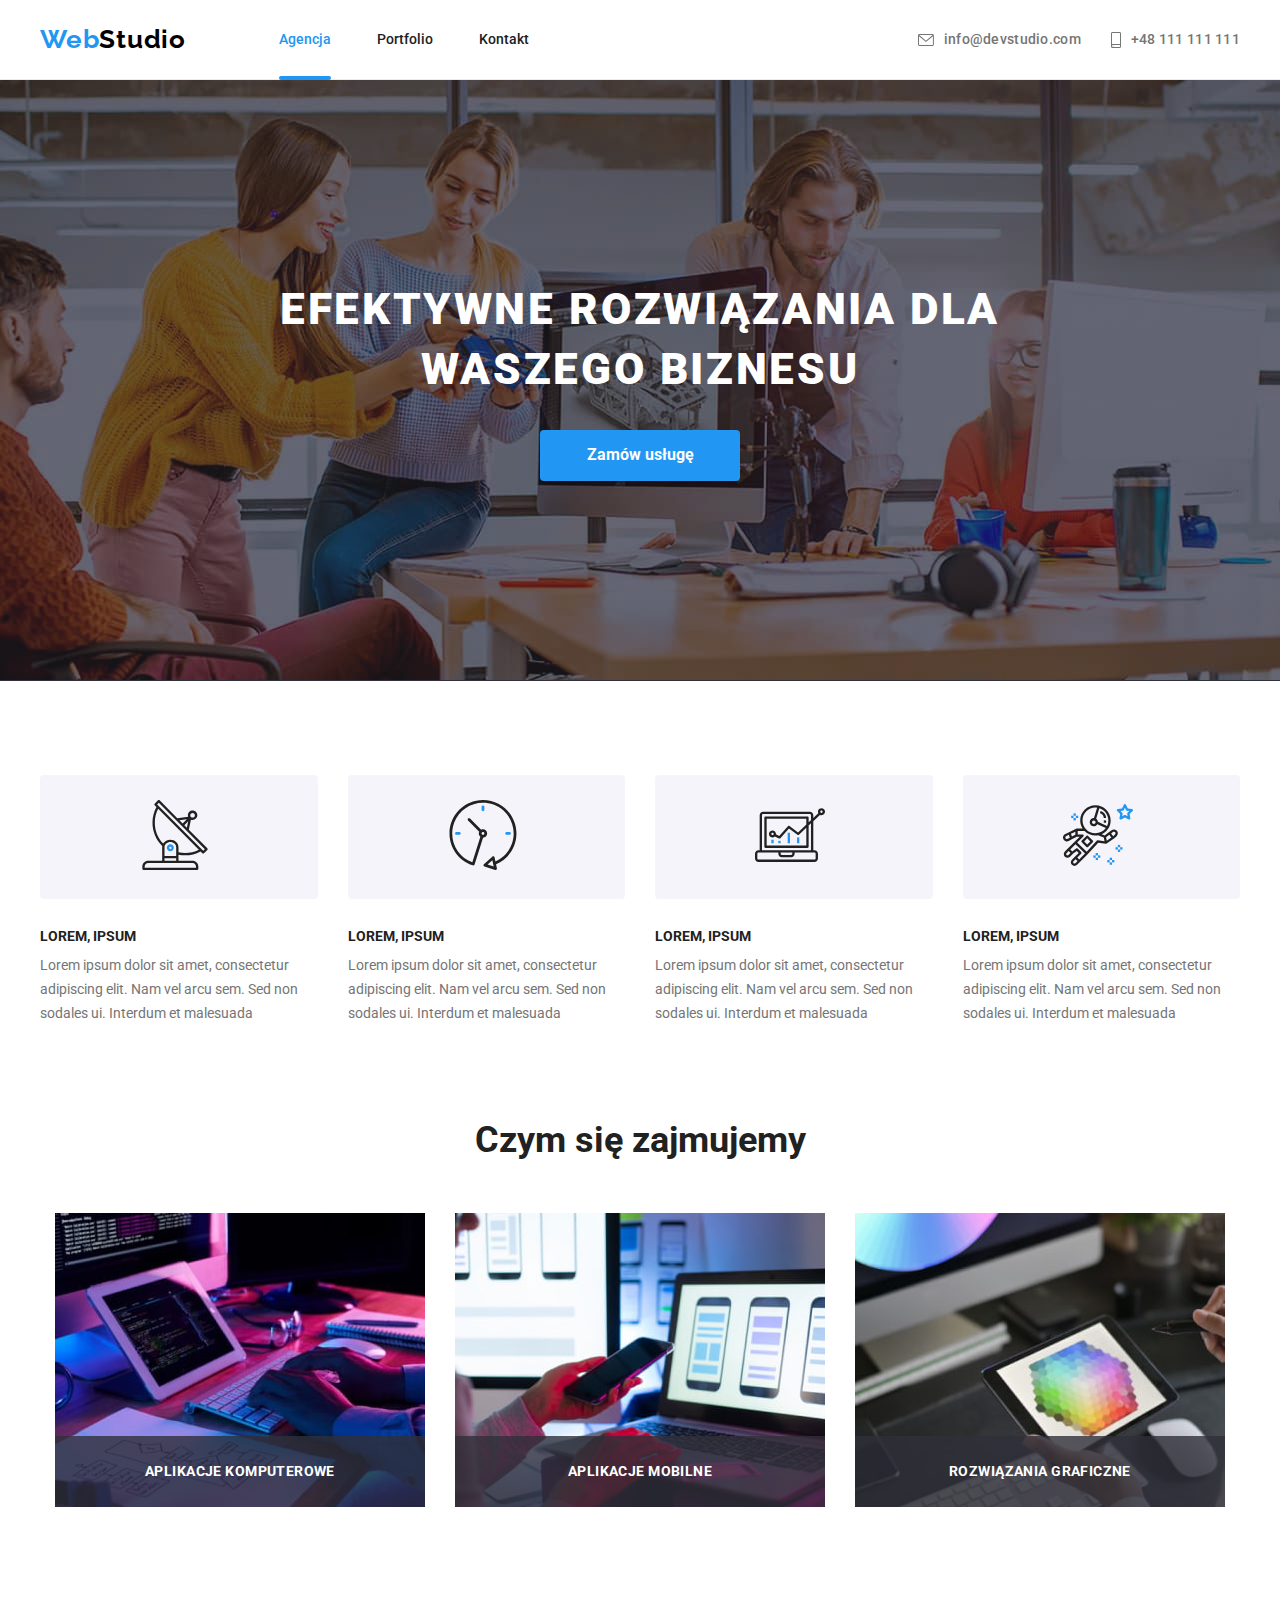
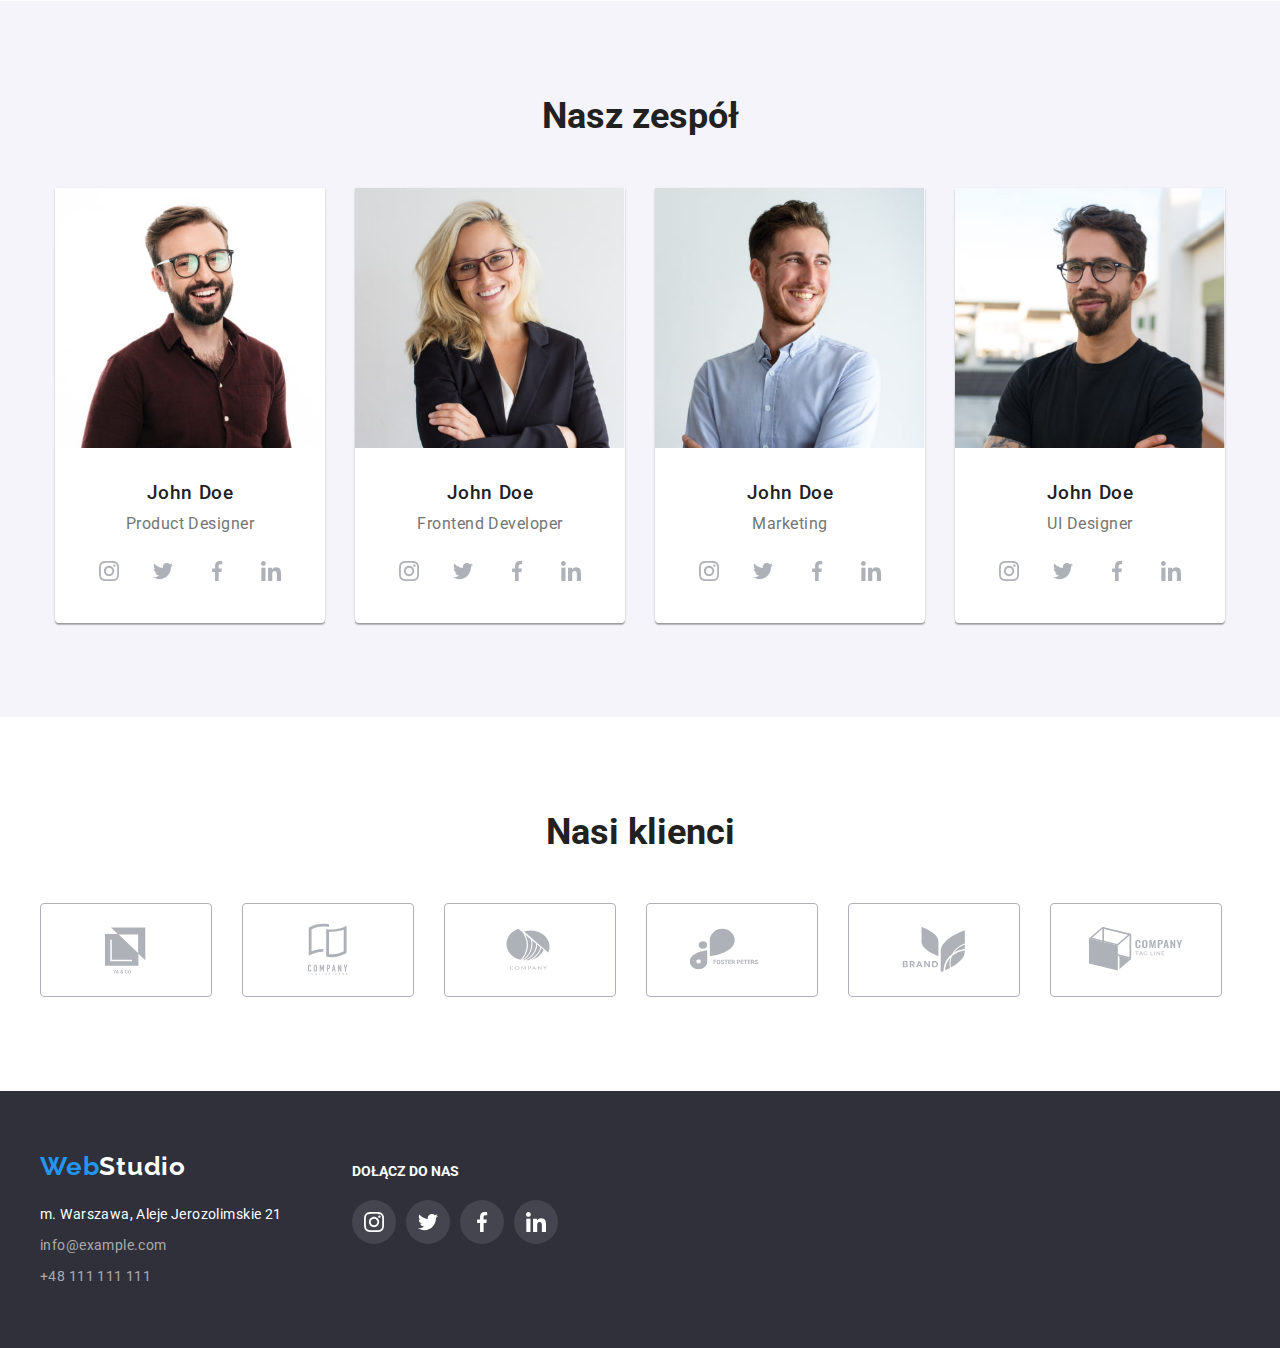
==== index.html @ 67d0ca94 "feat: init hw 6" ====
<!DOCTYPE html>
<html lang="pl">
  <head>
    <meta charset="UTF-8" />
    <meta http-equiv="X-UA-Compatible" content="IE=edge" />
    <meta name="viewport" content="width=device-width, initial-scale=1.0" />
    <title>WebStudio</title>
    <link
      rel="stylesheet"
      href="https://cdnjs.cloudflare.com/ajax/libs/modern-normalize/1.1.0/modern-normalize.min.css"
      integrity="sha512-wpPYUAdjBVSE4KJnH1VR1HeZfpl1ub8YT/NKx4PuQ5NmX2tKuGu6U/JRp5y+Y8XG2tV+wKQpNHVUX03MfMFn9Q=="
      crossorigin="anonymous"
      referrerpolicy="no-referrer"
    />
    <link rel="stylesheet" href="css/styles.css" />
  </head>
  <body>
    <header>
      <div class="container header">
        <nav>
          <a class="logo" href="index.html" title="Strona główna">
            <span class="logo-trademark-color">Web</span>Studio</a
          >
          <ul class="menu-list">
            <li class="menu-item">
              <a class="menu-link is-active" href="./index.html">Agencja</a>
            </li>
            <li class="menu-item"><a class="menu-link" href="./portfolio.html">Portfolio</a></li>
            <li class="menu-item"><a class="menu-link" href="#">Kontakt</a></li>
          </ul>
        </nav>
        <div class="contact-list">
          <a class="contact-link" href="mailto:info@devstudio.com">
            <svg width="16" height="12">
              <use href="./images/icons.svg#icon-envelope"></use>
            </svg>
            info@devstudio.com
          </a>
          <a class="contact-link" href="tel:+48111111111">
            <svg width="10" height="16">
              <use href="./images/icons.svg#icon-smartphone"></use>
            </svg>
            +48 111 111 111</a
          >
        </div>
      </div>
    </header>

    <main>
      <!-- HERO -->
      <section class="section hero">
        <div class="container">
          <h1 class="hero-title">Efektywne rozwiązania dla waszego biznesu</h1>
          <button type="button" class="btn hero-btn" data-modal-open>Zamów usługę</button>
        </div>
      </section>
      <!-- /HERO -->

      <!-- ADVANTAGES -->
      <section class="section advantages">
        <div class="container">
          <ul class="advantage-list">
            <li class="advantage-item">
              <div class="advantage-icon">
                <svg width="70" height="70">
                  <use href="./images/icons.svg#icon-antenna"></use>
                </svg>
              </div>
              <h3 class="advantage-title">Lorem, ipsum</h3>
              <p class="advantage-text">
                Lorem ipsum dolor sit amet, consectetur adipiscing elit. Nam vel arcu sem. Sed non
                sodales ui. Interdum et malesuada
              </p>
            </li>
            <li class="advantage-item">
              <div class="advantage-icon">
                <svg width="70" height="70">
                  <use href="./images/icons.svg#icon-clock"></use>
                </svg>
              </div>
              <h3 class="advantage-title">Lorem, ipsum</h3>
              <p class="advantage-text">
                Lorem ipsum dolor sit amet, consectetur adipiscing elit. Nam vel arcu sem. Sed non
                sodales ui. Interdum et malesuada
              </p>
            </li>
            <li class="advantage-item">
              <div class="advantage-icon">
                <svg width="70" height="70">
                  <use href="./images/icons.svg#icon-diagram"></use>
                </svg>
              </div>
              <h3 class="advantage-title">Lorem, ipsum</h3>
              <p class="advantage-text">
                Lorem ipsum dolor sit amet, consectetur adipiscing elit. Nam vel arcu sem. Sed non
                sodales ui. Interdum et malesuada
              </p>
            </li>
            <li class="advantage-item">
              <div class="advantage-icon">
                <svg width="70" height="70">
                  <use href="./images/icons.svg#icon-astronaut"></use>
                </svg>
              </div>
              <h3 class="advantage-title">Lorem, ipsum</h3>
              <p class="advantage-text">
                Lorem ipsum dolor sit amet, consectetur adipiscing elit. Nam vel arcu sem. Sed non
                sodales ui. Interdum et malesuada
              </p>
            </li>
          </ul>
        </div>
      </section>
      <!-- /ADVANTAGES -->

      <!-- WHAT WE DOING -->
      <section class="section offers">
        <div class="container">
          <div class="offer-content">
            <h2 class="head-caption">Czym się zajmujemy</h2>
            <ul class="offer-list">
              <li class="offer-item">
                <img
                  src="images/create_application.jpg"
                  width="370"
                  height="294"
                  alt="Tworzenie aplikacji - foto"
                  title="Tworzenie aplikacji"
                />
                <h3 class="offer-title">Aplikacje komputerowe</h3>
              </li>
              <li class="offer-item">
                <img
                  src="images/test_application.jpg"
                  width="370"
                  height="294"
                  alt="Testowanie aplikacji na telefonie - foto"
                  title="Testowanie aplikacji na telefonie"
                />
                <h3 class="offer-title">Aplikacje mobilne</h3>
              </li>
              <li class="offer-item">
                <img
                  src="images/graphic_design.jpg"
                  width="370"
                  height="294"
                  alt="Projektowanie grafiki - foto"
                  title="Projektowanie grafiki"
                />
                <h3 class="offer-title">Rozwiązania graficzne</h3>
              </li>
            </ul>
          </div>
        </div>
      </section>
      <!-- /WHAT WE DOING -->

      <!-- TEAM -->
      <section class="section team">
        <div class="container">
          <div class="team-content">
            <h2 class="head-caption">Nasz zespół</h2>
            <ul class="team-list">
              <li class="team-item">
                <figure>
                  <img src="images/product_designer.jpg" width="270" height="260" alt="John Doe" />
                  <figcaption>
                    <h3 class="team-description-header">John Doe</h3>
                    <p class="team-description-text">Product Designer</p>
                    <div class="team-description-links">
                      <a class="team-social-link" href="#" target="_blank">
                        <svg class="team-social-icon" width="20" height="20">
                          <use href="./images/icons.svg#icon-instagram"></use>
                        </svg>
                      </a>
                      <a class="team-social-link" href="#" target="_blank">
                        <svg class="team-social-icon" width="20" height="20">
                          <use href="./images/icons.svg#icon-twitter"></use>
                        </svg>
                      </a>
                      <a class="team-social-link" href="#" target="_blank">
                        <svg class="team-social-icon" width="20" height="20">
                          <use href="./images/icons.svg#icon-facebook"></use>
                        </svg>
                      </a>
                      <a class="team-social-link" href="#" target="_blank">
                        <svg class="team-social-icon" width="20" height="20">
                          <use href="./images/icons.svg#icon-linkedin"></use>
                        </svg>
                      </a>
                    </div>
                  </figcaption>
                </figure>
              </li>
              <li class="team-item">
                <figure>
                  <img
                    src="images/frontend_developer.jpg"
                    width="270"
                    height="260"
                    alt="John Doe"
                  />
                  <figcaption>
                    <h3 class="team-description-header">John Doe</h3>
                    <p class="team-description-text">Frontend Developer</p>
                    <div class="team-description-links">
                      <a class="team-social-link" href="#" target="_blank">
                        <svg class="team-social-icon" width="20" height="20">
                          <use href="./images/icons.svg#icon-instagram"></use>
                        </svg>
                      </a>
                      <a class="team-social-link" href="#" target="_blank">
                        <svg class="team-social-icon" width="20" height="20">
                          <use href="./images/icons.svg#icon-twitter"></use>
                        </svg>
                      </a>
                      <a class="team-social-link" href="#" target="_blank">
                        <svg class="team-social-icon" width="20" height="20">
                          <use href="./images/icons.svg#icon-facebook"></use>
                        </svg>
                      </a>
                      <a class="team-social-link" href="#" target="_blank">
                        <svg class="team-social-icon" width="20" height="20">
                          <use href="./images/icons.svg#icon-linkedin"></use>
                        </svg>
                      </a>
                    </div>
                  </figcaption>
                </figure>
              </li>
              <li class="team-item">
                <figure>
                  <img src="images/marketing.jpg" width="270" height="260" alt="John Doe" />
                  <figcaption>
                    <h3 class="team-description-header">John Doe</h3>
                    <p class="team-description-text">Marketing</p>
                    <div class="team-description-links">
                      <a class="team-social-link" href="#" target="_blank">
                        <svg class="team-social-icon" width="20" height="20">
                          <use href="./images/icons.svg#icon-instagram"></use>
                        </svg>
                      </a>
                      <a class="team-social-link" href="#" target="_blank">
                        <svg class="team-social-icon" width="20" height="20">
                          <use href="./images/icons.svg#icon-twitter"></use>
                        </svg>
                      </a>
                      <a class="team-social-link" href="#" target="_blank">
                        <svg class="team-social-icon" width="20" height="20">
                          <use href="./images/icons.svg#icon-facebook"></use>
                        </svg>
                      </a>
                      <a class="team-social-link" href="#" target="_blank">
                        <svg class="team-social-icon" width="20" height="20">
                          <use href="./images/icons.svg#icon-linkedin"></use>
                        </svg>
                      </a>
                    </div>
                  </figcaption>
                </figure>
              </li>
              <li class="team-item">
                <figure>
                  <img src="images/ui_designer.jpg" width="270" height="260" alt="John Doe" />
                  <figcaption>
                    <h3 class="team-description-header">John Doe</h3>
                    <p class="team-description-text">UI Designer</p>
                    <div class="team-description-links">
                      <a class="team-social-link" href="#" target="_blank">
                        <svg class="team-social-icon" width="20" height="20">
                          <use href="./images/icons.svg#icon-instagram"></use>
                        </svg>
                      </a>
                      <a class="team-social-link" href="#" target="_blank">
                        <svg class="team-social-icon" width="20" height="20">
                          <use href="./images/icons.svg#icon-twitter"></use>
                        </svg>
                      </a>
                      <a class="team-social-link" href="#" target="_blank">
                        <svg class="team-social-icon" width="20" height="20">
                          <use href="./images/icons.svg#icon-facebook"></use>
                        </svg>
                      </a>
                      <a class="team-social-link" href="#" target="_blank">
                        <svg class="team-social-icon" width="20" height="20">
                          <use href="./images/icons.svg#icon-linkedin"></use>
                        </svg>
                      </a>
                    </div>
                  </figcaption>
                </figure>
              </li>
            </ul>
          </div>
        </div>
      </section>
      <!-- /TEAM -->

      <!-- CLIENTS -->
      <section class="section clients">
        <div class="container">
          <h2 class="clients-title">Nasi klienci</h2>
          <div class="clients-list">
            <a class="client-link" href="#" target="_blank">
              <svg class="client-icon" width="106px" height="60px">
                <use href="./images/icons.svg#icon-Logo-1"></use>
              </svg>
            </a>
            <a class="client-link" href="#" target="_blank">
              <svg class="client-icon" width="106px" height="60px">
                <use href="./images/icons.svg#icon-Logo-2"></use>
              </svg>
            </a>
            <a class="client-link" href="#" target="_blank">
              <svg class="client-icon" width="106px" height="60px">
                <use href="./images/icons.svg#icon-Logo-3"></use>
              </svg>
            </a>
            <a class="client-link" href="#" target="_blank">
              <svg class="client-icon" width="106px" height="60px">
                <use href="./images/icons.svg#icon-Logo-4"></use>
              </svg>
            </a>
            <a class="client-link" href="#" target="_blank">
              <svg class="client-icon" width="106px" height="60px">
                <use href="./images/icons.svg#icon-Logo-5"></use>
              </svg>
            </a>
            <a class="client-link" href="#" target="_blank">
              <svg class="client-icon" width="106px" height="60px">
                <use href="./images/icons.svg#icon-Logo-6"></use>
              </svg>
            </a>
          </div>
        </div>
      </section>
      <!-- /CLIENTS -->
    </main>

    <footer class="footer">
      <div class="footer-content container">
        <div class="footer-address">
          <a class="logo" href="index.html" title="Strona główna">
            <span class="logo-trademark-color">Web</span>Studio</a
          >
          <address>
            <span class="address-item">m. Warszawa, Aleje Jerozolimskie 21</span>
            <a class="address-link" href="mailto:info@example.com">info@example.com</a>
            <a class="address-link" href="tel:+48111111111">+48 111 111 111</a>
          </address>
        </div>
        <div class="footer-social">
          <p class="footer-social-title">Dołącz do nas</p>
          <div class="footer-social-links">
            <a class="footer-social-link" href="#" target="_blank">
              <svg class="footer-social-icon" width="20px" height="20px">
                <use href="./images/icons.svg#icon-instagram"></use>
              </svg>
            </a>
            <a class="footer-social-link" href="#" target="_blank">
              <svg class="footer-social-icon" width="20px" height="20px">
                <use href="./images/icons.svg#icon-twitter"></use>
              </svg>
            </a>
            <a class="footer-social-link" href="#" target="_blank">
              <svg class="footer-social-icon" width="20px" height="20px">
                <use href="./images/icons.svg#icon-facebook"></use>
              </svg>
            </a>
            <a class="footer-social-link" href="#" target="_blank">
              <svg class="footer-social-icon" width="20px" height="20px">
                <use href="./images/icons.svg#icon-linkedin"></use>
              </svg>
            </a>
          </div>
        </div>
      </div>
    </footer>

    <div class="backdrop is-hidden" data-modal>
      <div class="modal">
        <button type="button" class="close-btn" data-modal-close>&times;</button>
      </div>
    </div>

    <script src="./js/modal.js"></script>
  </body>
</html>
---- css/styles.css ----
/* IMPORT FONTS */
@import url('https://fonts.googleapis.com/css2?family=Raleway:wght@700&family=Roboto:wght@400;500;700;900&display=swap');

/* BRAND COLORS */
:root {
    /* primary colors */
    --brand-color-black: #212121;
    --brand-color-grey: #757575;
    --brand-color-white: #fff;
    --brand-color-blue: #2196f3;
    --brand-color-lightgrey: #AFB1B8;
    /* primary background */
    --brand-background-light: #E5E5E5;
    --brand-background-dark: #2F303A;
    --brand-background-light-box : #F5F4FA;
    --brand-background-white: var(--brand-color-white);
    --brand-radius: 4px;
    --brand-function-cubic: cubic-bezier(0.4, 0, 0.2, 1);
}

* {
    margin: 0;
    padding: 0;
}

body {
    font-family: 'Roboto', sans-serif;
    color: var(--brand-color-black);
}

/* *************** repetitive pieces of code *************** */

.section {
    padding-top: 94px;
    padding-bottom: 94px;
}

.container {
    width: 100%;
    max-width: 1200px;
    margin: 0 auto;
    padding: 0 15px;
}

.btn {
    font-family: 'Roboto', sans-serif;
    border: none;
    border-radius: 4px;
    cursor: pointer;
    font-size: 16px;
}

.head-caption {
    font-size: 36px;
    line-height: 1.2;
    font-weight: 700;
    margin-bottom: 50px;
}

/* *************** COMMON *************** */

ul {
    list-style-type: none;
}

a {
    text-decoration: none;
}


header {
    border-bottom: 1px solid #ECECEC;
}

/* NAVIGATION in header */
.header {
    padding-top: 24px;
    padding-bottom: 24px;
    display: flex;
    justify-content: space-between;
    align-items: center;
}

nav {
    display: flex;
    align-items: center;
}

.menu-list {
    display: flex;
    align-items: center;
    gap: 46px;
}

.menu-item {
    font-size: 14px;
    font-weight: 500;
    line-height: 1.14;
}

.menu-link {
    color: var(--brand-color-black);
    display: flex;
    transition: color 250ms var(--brand-function-cubic);
}

.menu-link:is(:hover, :focus) {
    color: var(--brand-color-blue);
}

.is-active {
    position: relative;
    color: var(--brand-color-blue);
}

.is-active::after {
    position: absolute;
    content: '';
    display: block;
    width: 100%;
    height: 4px;
    top: 44px;
    border-radius: 2px;
    background-color: var(--brand-color-blue);
}

/* SECTION CONTACT in header */

.contact-list {
    font-size: 14px;
    line-height: 1.1;
    font-weight: 500;
    letter-spacing: 0.02em;
    display: flex;
    align-items: center;
    gap: 30px;
}

.contact-link {
    color: var(--brand-color-grey);
    display: flex;
    align-items: center;
    column-gap: 10px;
    fill: var(--brand-color-grey);
    transition: color 250ms var(--brand-function-cubic),
    fill 250ms var(--brand-function-cubic);
}

.contact-link:is(:hover, :focus) {
    color: var(--brand-color-blue);
    fill: var(--brand-color-blue);
}

/* SECTION LOGO */

.logo {
    font-family: 'Raleway', sans-serif;
    font-weight: 700;
    font-size: 26px;
    line-height: 1.2;
    letter-spacing: 0.03em;
    color: #000;
    margin-right: 93px;
}

.logo-trademark-color {
    color: var(--brand-color-blue);
}

/* SECTION FOOTER */

.footer {
    background-color: var(--brand-background-dark);
    padding-top: 60px;
    padding-bottom: 60px;
}

.footer-content {
display: flex;
}

.footer-address {
    margin-right: 70px;
}

.footer .logo {
    color: var(--brand-color-white);
}

.footer address {
    font-size: 14px;
    letter-spacing: 0.03em;
    font-style: normal;
    display: flex;
    flex-direction: column;
    line-height: 1.6;
}

.footer .address-item {
    color: var(--brand-color-white);
    margin-top: 20px;
}

.footer .address-link {
    color: rgba(255, 255, 255, 0.6);
    text-decoration: none;
    margin-top: 9px;
    transition: color 250ms var(--brand-function-cubic);
}

.footer .address-link:is(:hover, :focus) {
    color: var(--brand-color-blue);
}

.footer .address-item span {
    text-decoration: underline;
}

.footer-social {
    margin-top: 12px;
}

.footer-social-title { 
    color: var(--brand-color-white);
    font-size: 14px;
    font-weight: 700;
    text-transform: uppercase;
    line-height: 1.15;
    margin-bottom: 20px;    
}

.footer-social-link {
    display: flex;
    height: 44px;
    width: 44px;
    justify-content: center;
    align-items: center;
    border-radius: 50%;
    background-color: rgba(255, 255, 255, 0.1);
}

.footer-social-icon {
    fill: var(--brand-color-white);
    transition: background-color 250ms var(--brand-function-cubic);
}

.footer-social-link:is(:hover, :focus) {
    background-color: var(--brand-color-blue);
}

.footer-social-links {
    display: flex;
    gap: 10px;
}










/* SECTION MAIN */

.main {

}

/* *************** index.html *************** */

/* SECTION HERO */

.hero {
    background-color: var(--brand-background-dark);
    text-align: center;
    padding: 200px 0;
    display: flex;
    justify-content: center;
    background-image: linear-gradient(rgba(47, 48, 58, 0.4), rgba(47, 48, 58, 0.4)), url(../images/header_hero_brand.jpg);
    background-repeat: no-repeat;
    background-position: center;
}

.hero-content {
    text-align: center;
    margin: 0 auto;
}

.hero-title {
    color: var(--brand-color-white);
    text-transform: uppercase;
    font-size: 44px;
    font-weight: 900;
    line-height: 1.3636;
    letter-spacing: 0.06em;
    margin-bottom: 30px;
    padding: 0 200px;
}

.hero-btn {
    color: var(--brand-color-white);
    background-color: var(--brand-color-blue);
    font-weight: 700;
    line-height: 1.9;
    min-width: 200px;
    min-height: 50px;
    box-shadow: 0px 4px 4px rgba(0, 0, 0, 0.15);
    padding-top: 10px;
    padding-bottom: 10px;
    transition: background-color 250ms var(--brand-function-cubic);
}

.hero-btn:is(:hover, :focus) {
    background-color: var(--brand-color-white);
    color: var(--brand-color-blue);
}

/* SECTION ADVANTAGES */

.advantages {

}

.advantage-list{
    display: flex;
    justify-content: center;
    gap: 30px;
}

.advantage-item {

}

.advantage-icon {
    padding: 25px 100px;
    background-color: var(--brand-background-light-box);
    margin-bottom: 30px;
    border-radius: var(--brand-radius);
}

.advantage-title {
    font-size: 14px;
    line-height: 1.1;
    text-transform: uppercase;
}

.advantage-text {
    font-size: 14px;
    line-height: 1.7;
    color: var(--brand-color-grey);
    margin-top: 10px;
}

/* SECTION OFFER */

.offers {
    text-align: center;
    margin-top: -94px;
}

.offer-content {

}

.offer-list {
    display: flex;
    flex-wrap: wrap;
    gap: 30px;
    justify-content: center;
}

.offer-item {
    position: relative;
}

.offer-title {
        font-weight: 700;
        font-size: 14px;
        line-height: 1.1;
        text-align: center;
        letter-spacing: 0.03em;
        text-transform: uppercase;
        color: var(--brand-color-white);
        
        position: absolute;
        left: 0;
        bottom: 0;
        width: 100%;
        padding-top: 27.5px;
        padding-bottom: 27.5px;
        background-color: rgba(47, 48, 58, 0.8);
}

.offer-item > img {
    vertical-align: middle;
}

/* SECTION TEAM */

.team {
    text-align: center;
    background-color: #f5f4fa;
}

.team-content {

}

.team-list{
    display: flex;
    flex-wrap: wrap;
    justify-content: center;
    gap: 30px;
}

.team-item {
    background-color: var(--brand-color-white);
    box-shadow: 0px 1px 3px rgba(0, 0, 0, 0.12), 0px 1px 1px rgba(0, 0, 0, 0.14), 0px 2px 1px rgba(0, 0, 0, 0.2);
    border-radius: 0px 0px 4px 4px;
}

.team-item figcaption{
    padding: 30px 0;
}

.team-description-header {
    font-weight: 500;
    line-height: 1.2;
    letter-spacing: 0.03em;
}

.team-description-text {
    color: var(--brand-color-grey);
    line-height: 1.2;
    letter-spacing: 0.03em;
    padding-top: 10px;
}

.team-description-links {
    display: flex;
    margin-top: 16px;
    justify-content: center;
    align-items: center;
    gap: 10px;
}

.team-social-icon {
    fill: var(--brand-color-lightgrey);
    transition: fill 250ms var(--brand-function-cubic);
}

.team-social-link { 
    display: flex;
    width: 44px;
    height: 44px;
    justify-content: center;
    align-items: center;
    border-radius: 50%;
    transition: background-color 250ms var(--brand-function-cubic);
}

.team-social-link:is(:hover, :focus) {
    background-color: var(--brand-color-blue);
}

.team-social-link:hover .team-social-icon,
.team-social-link:focus .team-social-icon {
    fill: var(--brand-color-white);
} 

/* SECTION CLIENTS */

.clients { 
    text-align: center;
}

.clients-title {
    font-weight: 700;
    font-size: 36px;
    line-height: 1.17;
    color: var(--brand-color-black);
    margin-bottom: 50px;
}

.clients-list {
    display: flex;
    gap: 30px;
}

.client-link {
    display: block;
    width: 170px;
    height: 92px;
    border: 1px solid #afb1b8;
    border-radius: var(--brand-radius);
    transition: fill 250ms var(--brand-function-cubic);
}

.client-link:is(:hover, :focus) {
    border-color: var(--brand-color-blue);
}

.client-link:hover .client-icon,
.client-link:focus .client-icon 
{
    fill: var(--brand-color-blue);
}

.client-icon {
    fill: #afb1b8;
    margin: 16px 32px;
}

/* BACKDROP */

.backdrop {
    position: fixed;
    left: 0;
    top: 0;
    width: 100vw;
    height: 100vh;
    background-color: rgba(0, 0, 0, 0.2);
    display: flex;
    justify-content: center;
    align-items: center;
    transition-property: visibility, opacity;
    transition-duration: 250ms;
    transition-timing-function: var(--brand-function-cubic);
}

.is-hidden {
    visibility: hidden;
    opacity: 0;
    pointer-events: none;
}

.is-hidden .modal {
    transform: scale(2);
}

.modal { 
    position: absolute;
    width: 528px;
    height: 581px;
    background-color: var(--brand-color-white);
    box-shadow: 
        0px 1px 3px rgba(0, 0, 0, 0.12), 
        0px 1px 1px rgba(0, 0, 0, 0.14), 
        0px 2px 1px rgba(0, 0, 0, 0.2);
    transition: transform 250ms var(--brand-function-cubic);
}

.close-btn {
    position: absolute;
    height: 30px;
    width: 30px;
    top: 8px;
    right: 8px;
    border: 1px solid rgba(0, 0, 0, 0.1);
    border-radius: 50%;
    cursor: pointer;
    font-size: 25px;
}

/* *************** portfolio.html *************** */

/* SECTION FILTERS */

.filters {

}

.filter-list {
    display: flex;
    justify-content: center;
    margin-bottom: 50px;
    gap: 10px;
}

.filter-item {

}

.filter-btn {
    min-height: 38px;
    background-color: var(--brand-background-light-box);
    font-weight: 500;
    line-height: 1.6;
    letter-spacing: 0.03em;
    padding: 0px 20px;
    transition-property: color, background-color;
    transition-duration: 250ms;
    transition-timing-function: var(--brand-function-cubic);
}

.filter-btn:is(:hover, :focus) {
    color: var(--brand-color-white);
    background-color: var(--brand-color-blue);   
    box-shadow: 
        0px 3px 1px rgba(0, 0, 0, 0.1), 
        0px 1px 2px rgba(0, 0, 0, 0.08), 
        0px 2px 2px rgba(0, 0, 0, 0.12);
}

/* SECTION PROJECTS */

.projects {

}

.project-list{
    display: flex;
    flex-wrap: wrap;
    justify-content: center;
    gap: 30px;
}

.project-item {
    cursor: pointer;
}

.project-item:hover {
    box-shadow: 
    0px 1px 1px rgba(0, 0, 0, 0.12), 
    0px 4px 4px rgba(0, 0, 0, 0.06), 
    1px 4px 6px rgba(0, 0, 0, 0.16);
}

.project-photo {
    position: relative;
    width: 370px;
    height: 294px;
    overflow: hidden;
}

.project-photo > img {
    vertical-align: middle;
}

.project-description {
    border-left: 1px solid #EEE;
    border-right: 1px solid #EEE;
    border-bottom: 1px solid #EEE;
    padding: 20px 24px;
}

.project-description-header {
    font-weight: 700;
    font-size: 18px;
    line-height: 2;
    letter-spacing: 0.06em;
}

.project-description-text {
    letter-spacing: 0.03em;
    line-height: 1.9;
    color: var(--brand-color-grey);
    padding-top: 4px;
}

.project-overlay {
    position: absolute;
    top: 0;
    left: 0;
    width: 100%;
    height: 100%;
    display: flex;
    align-items: center;
    background-color: rgba(33, 150, 243, 0.9);
    color: var(--brand-color-white);
    font-size: 18px;
    line-height: 1.6;
    padding: 0 25px;
    letter-spacing: 0.03em;
    opacity: 0;
    transform: translateY(100%);
    transition: transform 250ms var(--brand-function-cubic);
}

.project-item:hover .project-overlay {
    transform: translateY(0);
    opacity: 1;
}
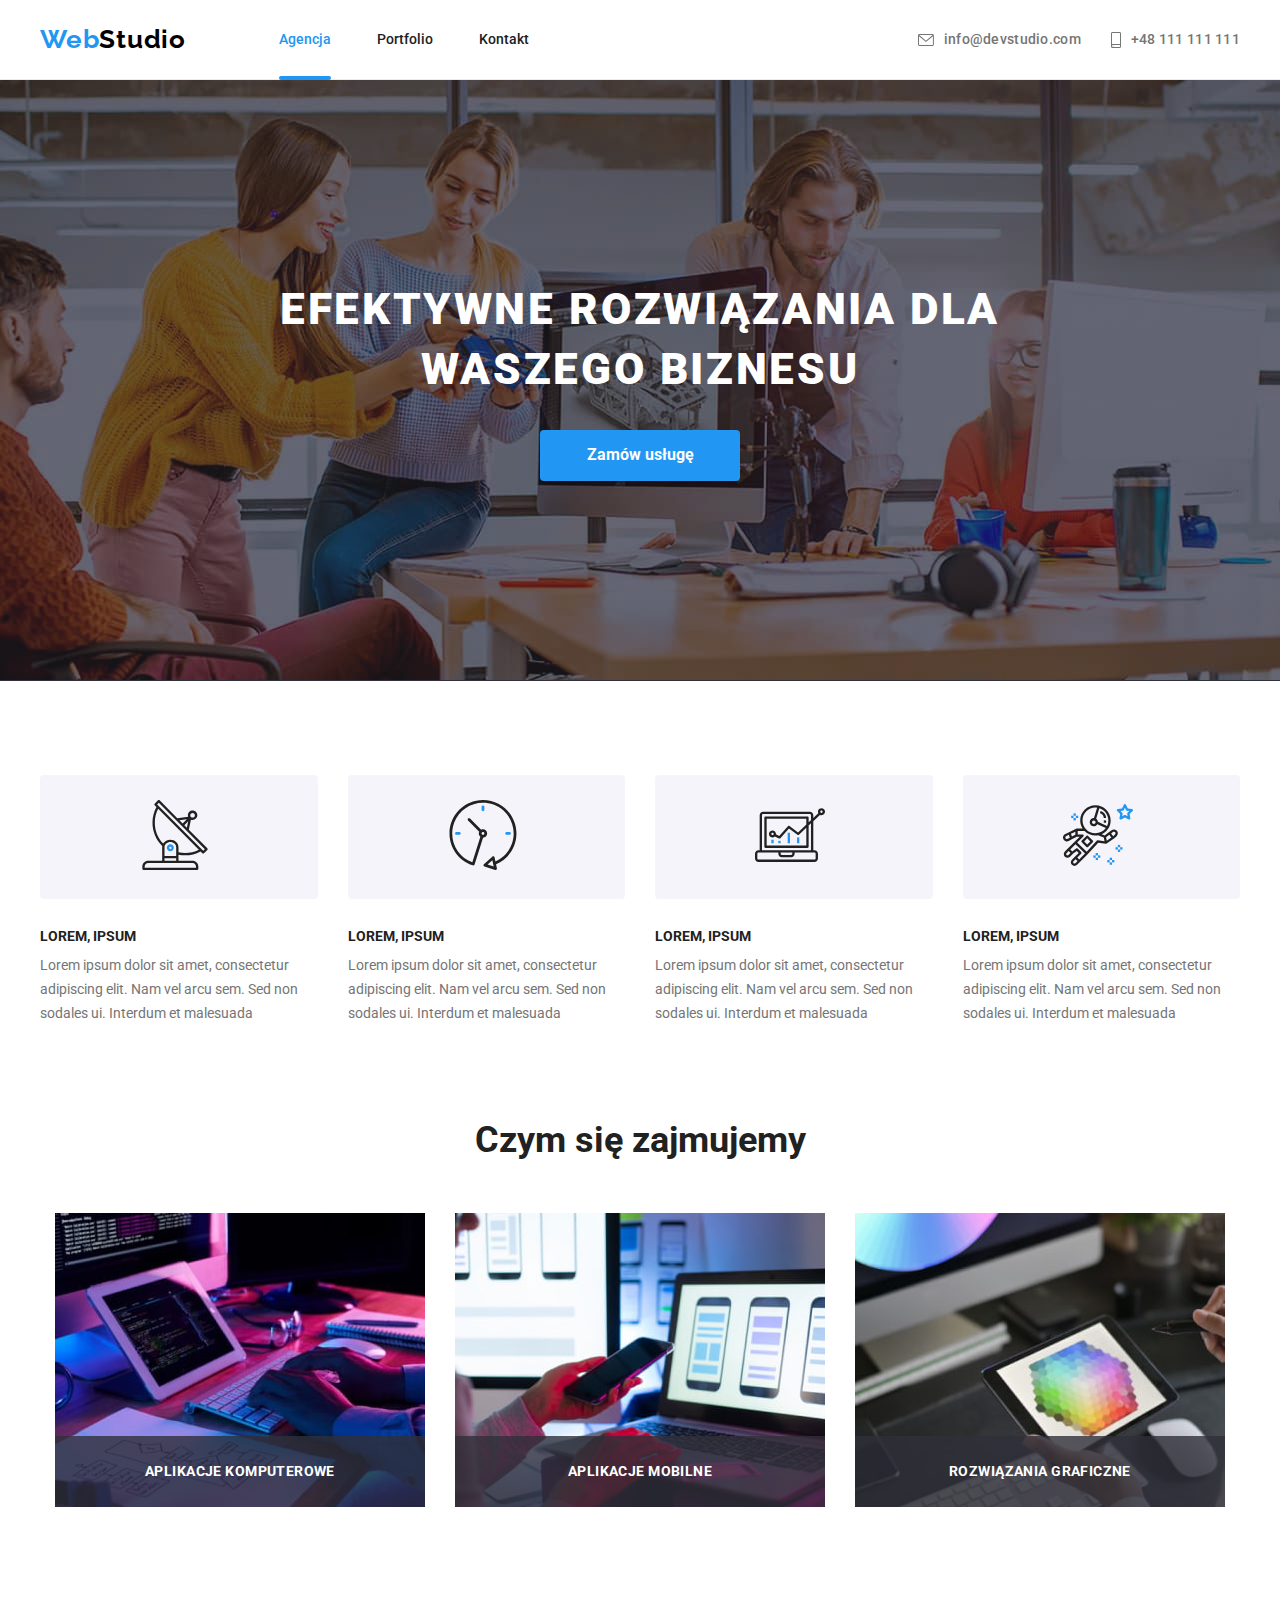
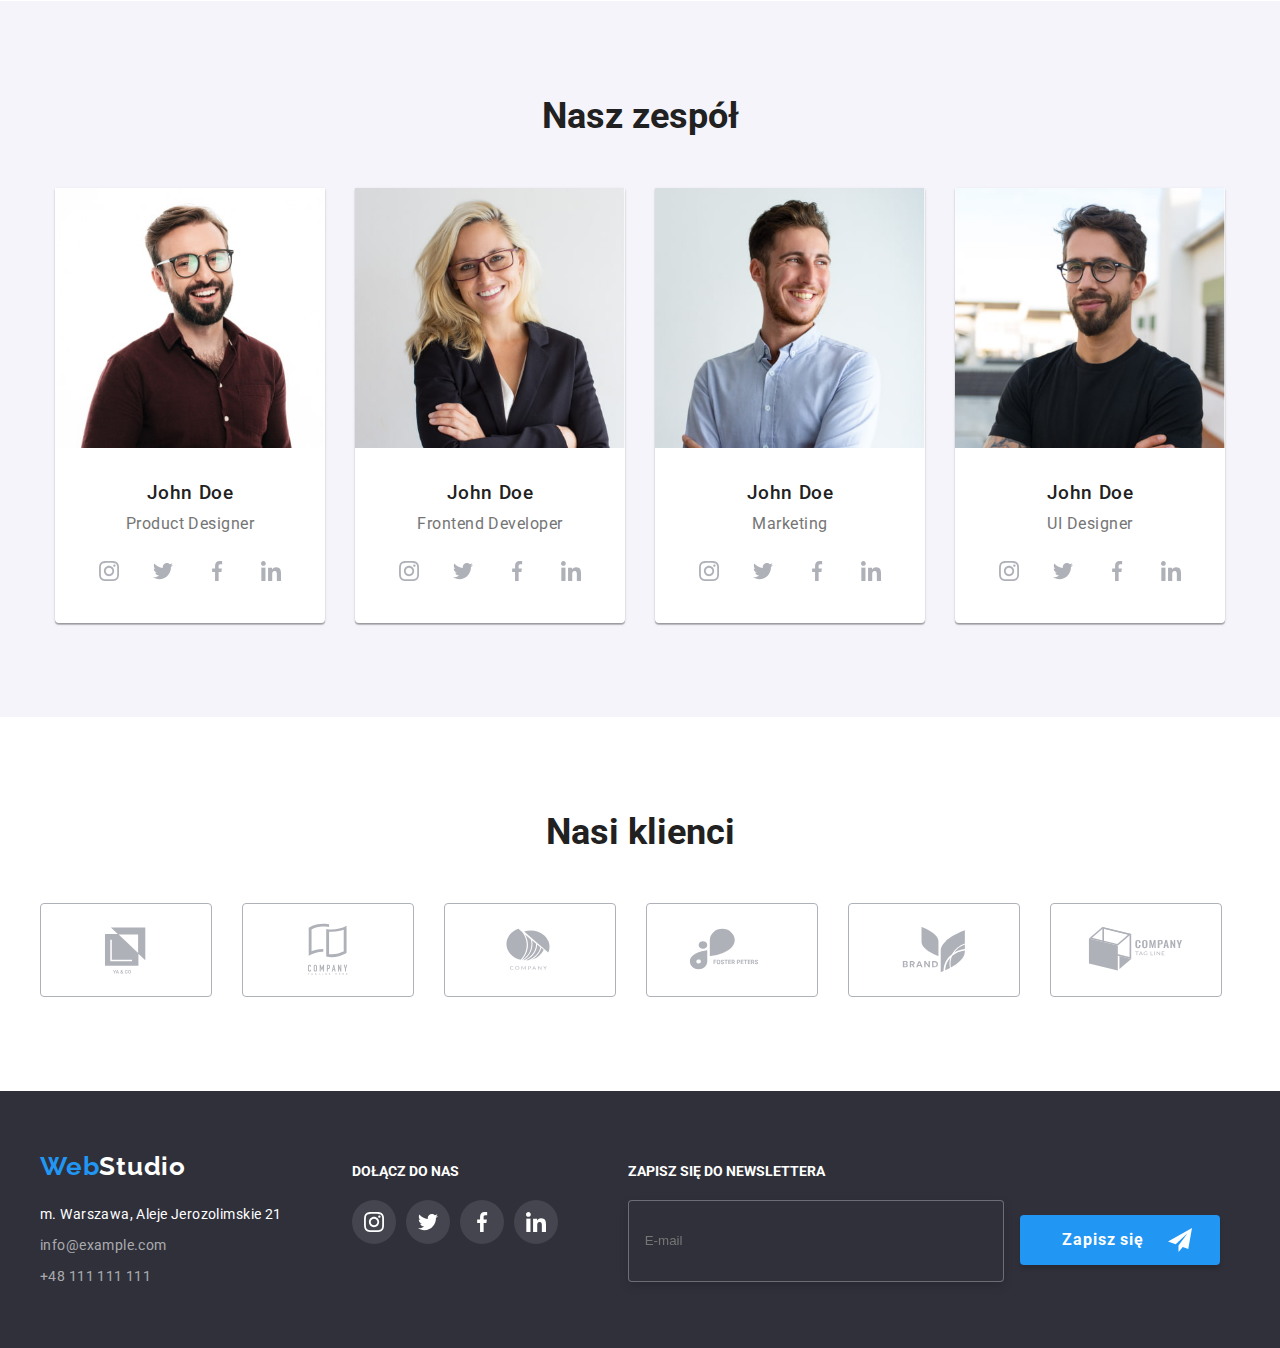
==== commit 639a612e: "add newsletter-form" ====
--- a/index.html
+++ b/index.html
@@ -5,6 +5,7 @@
     <meta http-equiv="X-UA-Compatible" content="IE=edge" />
     <meta name="viewport" content="width=device-width, initial-scale=1.0" />
     <title>WebStudio</title>
+    <style></style>
     <link
       rel="stylesheet"
       href="https://cdnjs.cloudflare.com/ajax/libs/modern-normalize/1.1.0/modern-normalize.min.css"
@@ -12,7 +13,11 @@
       crossorigin="anonymous"
       referrerpolicy="no-referrer"
     />
-    <link rel="stylesheet" href="css/styles.css" />
+    <link
+      rel="stylesheet"
+      href="https://cdnjs.cloudflare.com/ajax/libs/font-awesome/4.7.0/css/font-awesome.min.css"
+    />
+    <link rel="stylesheet" href="./css/styles.css" />
   </head>
   <body>
     <header>
@@ -374,6 +379,21 @@
             </a>
           </div>
         </div>
+
+        <div class="footer-newsletter">
+          <h4 class="footer-newsletter-tittle">Zapisz się do newslettera</h4>
+          <form action="" name="newsletter-form">
+            <label for="">
+              <input type="email" name="email" id="email" placeholder="E-mail" class="newsletter" />
+              <button type="submit" class="btn newsletter-btn">
+                <span>Zapisz się</span>
+                <svg width="24" height="24">
+                  <use href="./images/icons.svg#icon-send"></use>
+                </svg>
+              </button>
+            </label>
+          </form>
+        </div>
       </div>
     </footer>
 
--- a/css/styles.css
+++ b/css/styles.css
@@ -253,14 +253,57 @@
     gap: 10px;
 }
 
-
-
-
-
-
-
-
-
+.footer-newsletter {
+    margin-top: 12px;
+    margin-left: 70px;
+}
+
+.footer-newsletter-tittle {
+    text-transform: uppercase;
+    color: var(--brand-color-white);
+    font-size: 14px;
+    line-height: 1.15;
+    margin-bottom: 20px;
+}
+
+.newsletter {
+    height: 50px;
+    width: 358px;
+    padding-top: 15px;
+    padding-bottom: 15px;
+    padding-left: 16px;
+    background-color: var(--brand-background-dark);
+    color: var(--brand-color-white);
+    border: 1px solid rgba(255, 255, 255, 0.3);
+    filter: drop-shadow(0px 4px 4px rgba(0, 0, 0, 0.15));
+    border-radius: var(--brand-radius);    
+}
+
+.newsletter-btn {
+    width: 200px;
+    height: 50px;
+    margin-left: 12px;
+    font-weight: 700;
+    line-height: 1.87;
+    letter-spacing: 0.06em;
+    display: inline-flex;
+    align-items: center;
+    background-color: var(--brand-color-blue);
+    color: var(--brand-color-white);
+    fill: var(--brand-color-white);
+    box-shadow: 0 4px 4px rgba(0, 0, 0, 0.15);
+    transition-property: background-color;
+    transition-duration: 250ms;
+    transition-timing-function: var(--brand-function-cubic);   
+}
+
+.newsletter-btn > span {
+    padding: 10px 24px 10px 42px;
+}
+
+.newsletter-btn:is(:hover, :focus){
+    background-color: rgba(24, 140, 232, .68);
+}
 
 /* SECTION MAIN */
 
@@ -282,7 +325,7 @@
     background-repeat: no-repeat;
     background-position: center;
 }
-
+  
 .hero-content {
     text-align: center;
     margin: 0 auto;
@@ -679,7 +722,9 @@
     transition: transform 250ms var(--brand-function-cubic);
 }
 
-.project-item:hover .project-overlay {
+.project-item:hover .project-overlay,
+.project-item:focus .project-overlay
+ {
     transform: translateY(0);
     opacity: 1;
 }
